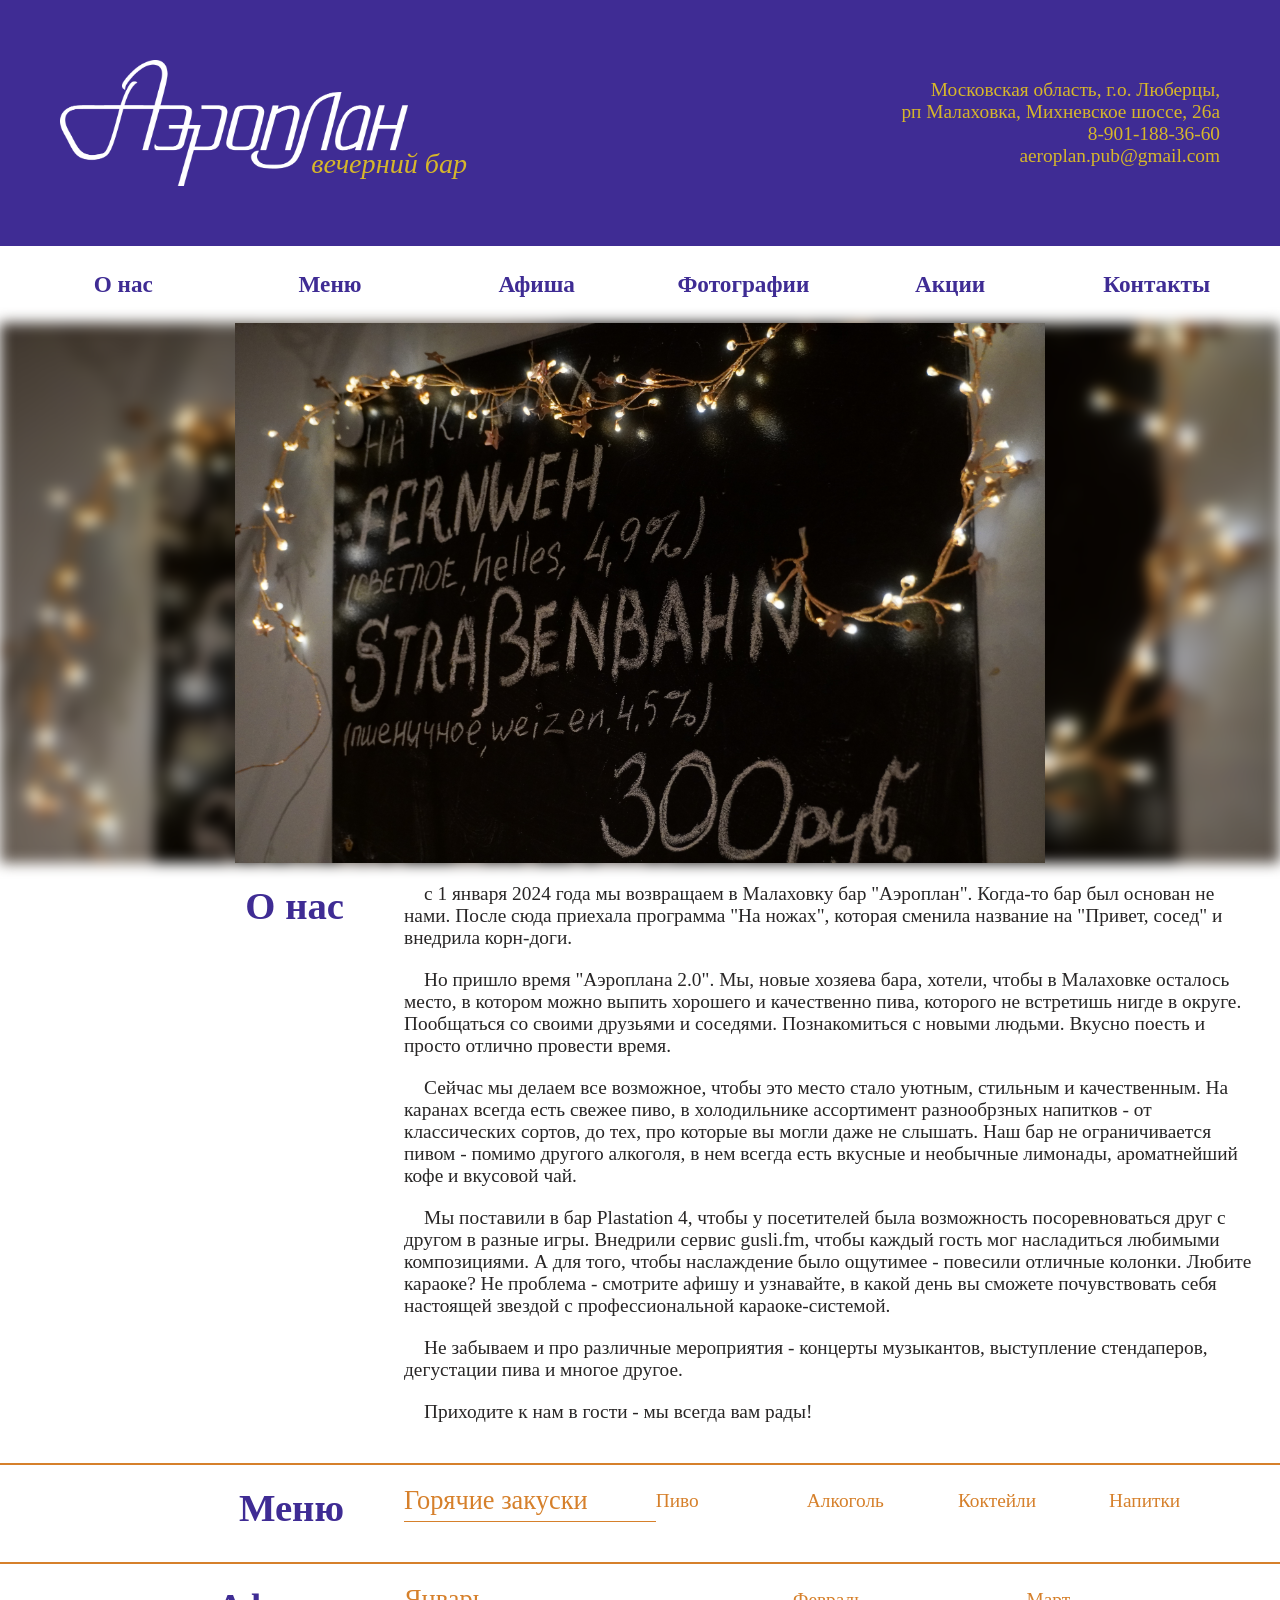
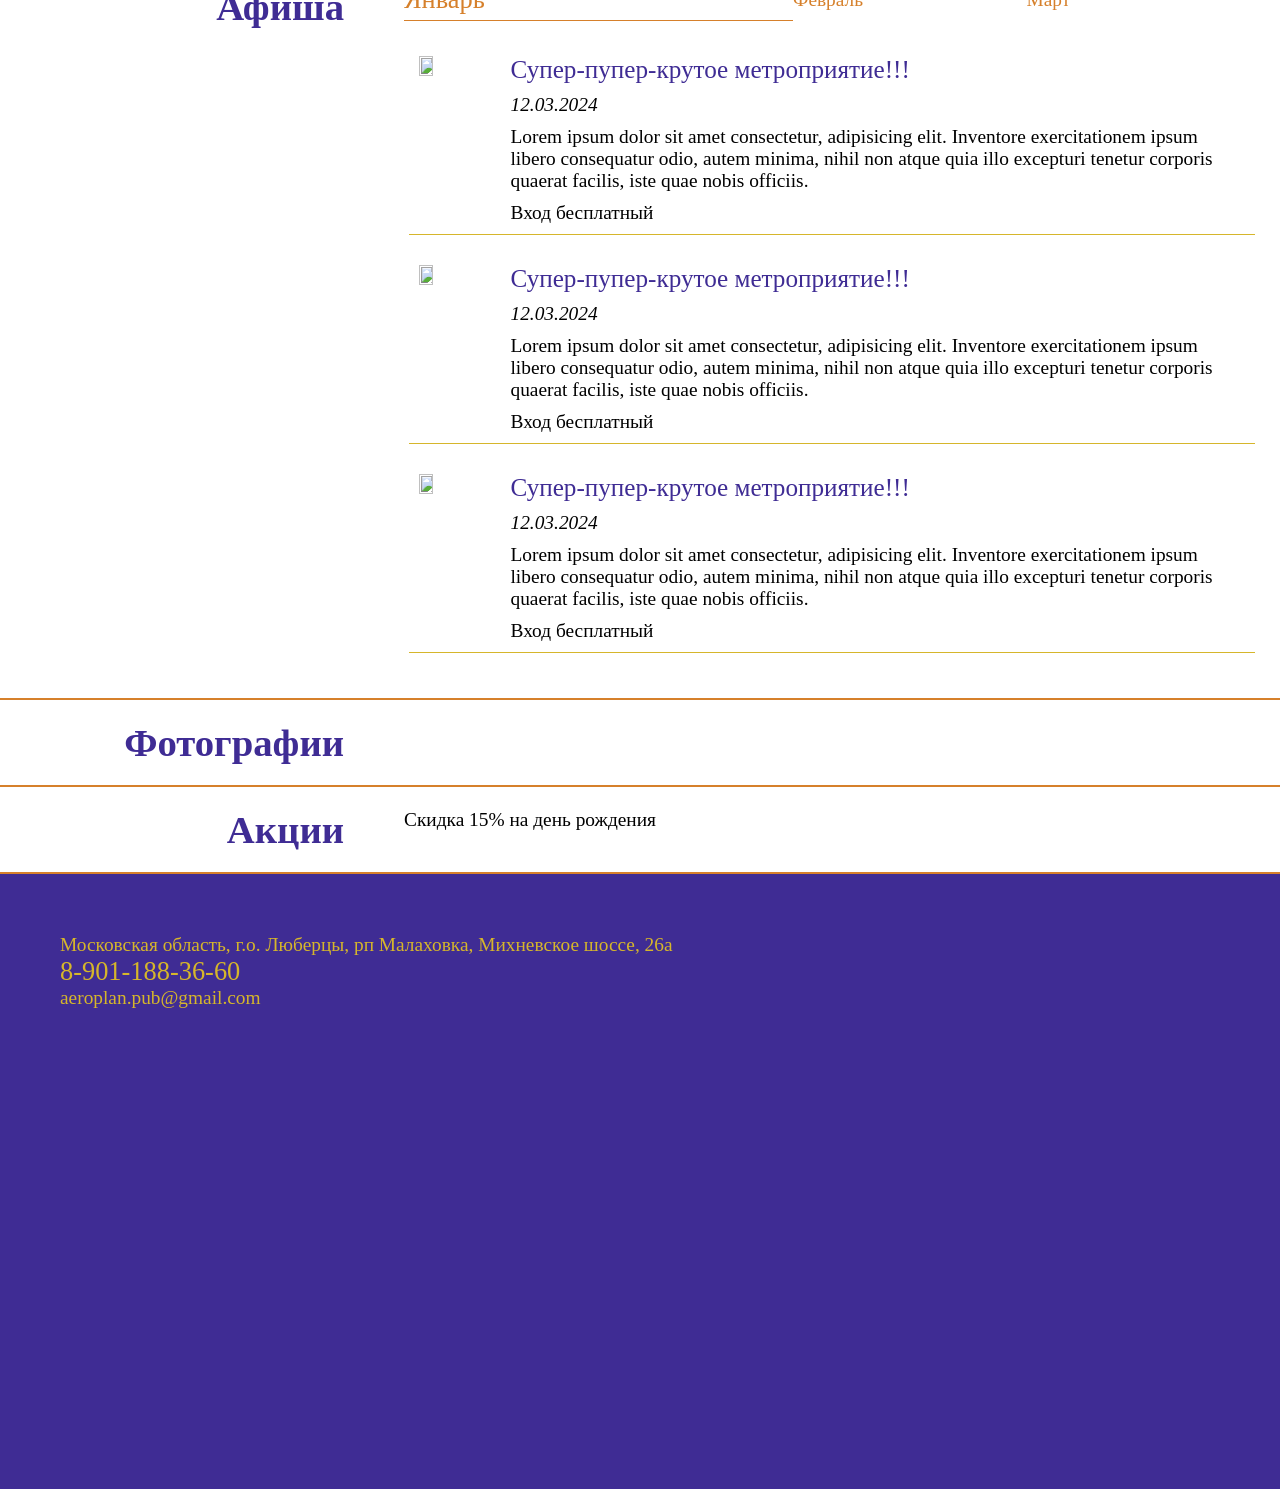
==== index.html @ b72a22a7 "create repository" ====
<html lang="en">

<head>
    <meta charset="UTF-8">
    <meta name="viewport" content="width=device-width, initial-scale=1.0">
    <link rel="stylesheet" href="style.css">
    <title>Document</title>
</head>

<body>
    <div class="wrapper">
        <div class="header">
            <div class="logo">
                <img src="image/logo_white.png" alt="" srcset="">
                <div class="bar">вечерний бар</div>
            </div>
            <div class="contact">
                <p class="address">Московская область, г.о. Люберцы,<br>рп Малаховка, Михневское шоссе, 26а</p>
                <p class="tel"><a href="tel:+79011883660">8-901-188-36-60</a></p>
                <p class="email"><a href="email:aeroplan.pub@gmail.com">aeroplan.pub@gmail.com</a></p>
            </div>
        </div>

        <div class="nav">
            <div class="nav__btn-mobile"></div>
            <div class="nav__section">
                <div class="nav__title"><a href="#about" class="link">О нас</a></div>
                <div class="nav__title"><a href="#menu" class="link">Меню</a></div>
                <div class="nav__title"><a href="#poster" class="link">Афиша</a></div>
                <div class="nav__title"><a href="#photogallery" class="link">Фотографии</a></div>
                <div class="nav__title"><a href="#stock" class="link">Акции</a></div>
                <div class="nav__title"><a href="#contact" class="link">Контакты</a></div>
            </div>
        </div>

        <div class="slider">
            <div class="slider__img"></div>
            <div class="slider__img-back"></div>
        </div>

        <div class="section" id="about">
            <h1 class="title">О нас</h1>
            <div class="about__text section__block">
                <p>с 1 января 2024 года мы возвращаем в Малаховку бар "Аэроплан". Когда-то бар был основан не нами.
                    После
                    сюда приехала программа "На ножах", которая сменила название на "Привет, сосед" и внедрила
                    корн-доги.
                </p>
                <p>Но пришло время "Аэроплана 2.0". Мы, новые хозяева бара, хотели, чтобы в Малаховке осталось место, в
                    котором
                    можно выпить хорошего и качественно пива, которого не встретишь нигде в округе. Пообщаться со своими
                    друзьями и соседями. Познакомиться с новыми людьми. Вкусно поесть и просто отлично провести время.
                </p>
                <p>Сейчас мы делаем все возможное, чтобы это место стало уютным, стильным и качественным. На каранах
                    всегда
                    есть
                    свежее пиво, в холодильнике ассортимент разнообрзных напитков - от классических сортов, до тех, про
                    которые
                    вы могли даже не слышать. Наш бар не ограничивается пивом - помимо другого алкоголя, в нем всегда
                    есть
                    вкусные и необычные лимонады, ароматнейший кофе и вкусовой чай.</p>
                <p>Мы поставили в бар Plastation 4, чтобы у посетителей была возможность посоревноваться друг с другом в
                    разные
                    игры. Внедрили сервис gusli.fm, чтобы каждый гость мог насладиться любимыми композициями. А для
                    того,
                    чтобы
                    наслаждение было ощутимее - повесили отличные колонки. Любите караоке? Не проблема - смотрите афишу
                    и
                    узнавайте, в какой день вы сможете почувствовать себя настоящей звездой с профессиональной
                    караоке-системой.
                </p>
                <p>Не забываем и про различные мероприятия - концерты музыкантов, выступление стендаперов, дегустации
                    пива и
                    многое другое.</p>
                <p>Приходите к нам в гости - мы всегда вам рады!</p>
            </div>
        </div>

        <div class="section" id="menu">
            <h1 class="title">Меню</h1>
            <div class="menu__list section__block">

                <div class="section__nav">
                    <p class="section__nav__title section__nav__title--active">Горячие закуски</p>
                    <p class="section__nav__title">Пиво</p>
                    <p class="section__nav__title">Алкоголь</p>
                    <p class="section__nav__title">Коктейли</p>
                    <p class="section__nav__title">Напитки</p>
                </div>

                <div class="section__list section__list--active"></div>
            </div>
        </div>


        <div class="section" id="poster">
            <h1 class="title">Афиша</h1>

            <div class="poster section__block">
                <div class="section__nav">
                    <p class="section__nav__title section__nav__title--active">Январь</p>
                    <p class="section__nav__title">Февраль</p>
                    <p class="section__nav__title">Март</p>
                </div>
                <div class="poster__list">
                    <div class="poster__item">
                        <img src="image/IMG_8696.jpg" alt="" class="poster__img">
                        <div class="poster__detail">
                            <p class="poster__title">Супер-пупер-крутое метроприятие!!!</p>
                            <p class="poster__date">12.03.2024</p>
                            <p class="poster__desc">
                                Lorem ipsum dolor sit amet consectetur, adipisicing elit. Inventore exercitationem ipsum
                                libero
                                consequatur odio, autem minima, nihil non atque quia illo excepturi tenetur corporis
                                quaerat
                                facilis, iste quae nobis officiis.
                            </p>
                            <p class="poster__details">Вход бесплатный</p>
                        </div>
                    </div>

                    <div class="poster__item">
                        <img src="image/IMG_8696.jpg" alt="" class="poster__img">
                        <div class="poster__detail">
                            <p class="poster__title">Супер-пупер-крутое метроприятие!!!</p>
                            <p class="poster__date">12.03.2024</p>
                            <p class="poster__desc">
                                Lorem ipsum dolor sit amet consectetur, adipisicing elit. Inventore exercitationem ipsum
                                libero
                                consequatur odio, autem minima, nihil non atque quia illo excepturi tenetur corporis
                                quaerat
                                facilis, iste quae nobis officiis.
                            </p>
                            <p class="poster__details">Вход бесплатный</p>
                        </div>
                    </div>

                    <div class="poster__item">
                        <img src="image/IMG_8696.jpg" alt="" class="poster__img">
                        <div class="poster__detail">
                            <p class="poster__title">Супер-пупер-крутое метроприятие!!!</p>
                            <p class="poster__date">12.03.2024</p>
                            <p class="poster__desc">
                                Lorem ipsum dolor sit amet consectetur, adipisicing elit. Inventore exercitationem ipsum
                                libero
                                consequatur odio, autem minima, nihil non atque quia illo excepturi tenetur corporis
                                quaerat
                                facilis, iste quae nobis officiis.
                            </p>
                            <p class="poster__details">Вход бесплатный</p>
                        </div>
                    </div>
                </div>
            </div>
        </div>

        <div class="section" id="photogallery">
            <h1 class="title">Фотографии</h1>
            <div class="section__block"></div>
        </div>

        <div class="section" id="stock">
            <h1 class="title">Акции</h1>

            <div class="stock section__block">
                <p class="stock__desct">Скидка 15% на день рождения</p>
                <p class="stock__desct"></p>
                <p class="stock__desct"></p>
            </div>
        </div>

        <div class="footer" id="contact">
            <div class="contact">
                <p class="address">Московская область, г.о. Люберцы, рп Малаховка, Михневское шоссе, 26а</p>
                <p class="tel"><a href="tel:+79011883660">8-901-188-36-60</a></p>
                <p class="email"><a href="email:aeroplan.pub@gmail.com">aeroplan.pub@gmail.com</a></p>
            </div>

            <iframe src="https://yandex.ru/map-widget/v1/?z=12&ol=biz&oid=52463848393" width="100%" height="400"
                frameborder="0"></iframe>
        </div>


        <template id="menu_item">
            <div class="menu__item">
                <div class="menu__desc">
                    <p class="menu__title"></p>
                    <p class="menu__desc-ingredients"></p>
                </div>
                <p class="menu__price"></p>
            </div>
        </template>


        <script src="main.js"></script>
    </div>
</body>

</html>
---- style.css ----
:root {
    --primary: #D6B62B;
    --secondary: #AFCE2A;
    --primary-dark: #D6802B;
    --secondary-dark: #3F2C94;
    --color-dark: #282626;
}

* {
    margin: 0;
    padding: 0;
    box-sizing: border-box;
    color: black;
    font-size: 1.1rem;
    scroll-behavior: smooth;
}

a {
    text-decoration: none;
}

.wrapper {
    width: 100%;
}

.section {
    width: 100%;
    display: flex;
    border-bottom: 2px solid var(--primary-dark);
}

.section__nav {
    display: flex;
    align-items: center;
    width: 100%;
    margin: 0 auto 20px;
    /* border-bottom: 1px solid var(--primary-dark); */
}

.section__nav__title {
    width: 30%;
    /* text-align: center; */
    padding-bottom: 5px;
    color: var(--primary-dark);
}

.section__nav__title--active {
    font-size: 1.5rem;
    width: 50%;
    border-bottom: 1px solid var(--primary-dark);
}

.title {
    width: 30%;
    font-size: 2em;
    padding: 20px 40px;
    color: var(--secondary-dark);
    text-align: right;
}

.section__block {
    padding: 20px;
}

.header {
    width: 100%;
    padding: 60px;
    display: flex;
    justify-content: space-between;
    align-items: center;
    background-color: var(--secondary-dark);
}

.logo {
    width: 30%;
    position: relative;
}

.logo img {
    max-width: 100%;
}

.bar {
    position: absolute;
    right: -17%;
    top: 70%;
    font-size: 2.2vw;
    color: var(--primary);
    font-style: italic;
}

.contact {
    width: 40%;
    text-align: right;
}

.contact p,
.contact a {
    color: var(--primary);
}

/* SLIDER */
.slider {
    width: 100%;
    position: relative;
}

.slider__img {
    background-image: url(image/РазливноеПиво.JPG);
    height: 60vh;
    background-size: contain;
    background-repeat: no-repeat;
    background-position: center;
}

.slider__img-back {
    position: absolute;
    width: 100%;
    height: 100%;
    top: 0;
    filter: blur(7px);
    z-index: -1;
    background-image: url(image/РазливноеПиво.JPG);
    background-size: cover;
}

/*NAV*/
.nav {
    max-width: 1280px;
    margin: auto;
    padding: 20px;
}

.nav__section {
    display: flex;
    justify-content: space-between;
    align-items: center;
    width: 100%;
}

.nav__btn-mobile {
    opacity: 0;
}

.nav__title {
    width: 100%;
    padding: 5px;
    text-align: center;
    position: relative;
}

.nav__title::after {
    content: '';
    position: absolute;
    bottom: 0;
    left: 0;
    right: 0;
    margin: auto;
    width: 70%;
    opacity: 0;
    height: 2px;
    background-color: #3F2C94;
    transition: all .5s ease;
}

.link {
    color: var(--secondary-dark);
    font-weight: 700;
    font-size: 1.2em;
}

.nav__title:hover::after {
    opacity: 1;
}

/* ABOUT */
.about__text {
    width: 70%;
    margin: auto;
}

.about__text p {
    padding-bottom: 20px;
    color: var(--color-dark);
    text-indent: 20px;
}

/* MENU */

.menu__list {
    margin: auto;
    width: 70%;
}

.menu__item {
    display: flex;
    align-items: center;
    width: 100%;
    padding: 0 0 20px;
}

.menu__item:not(:last-of-type) {
    border-bottom: 1px solid var(--primary);
    margin-bottom: 20px;
}

.menu__desc {
    width: 70%;
    margin-right: 10px;
}

.menu__title {
    font-size: 1.3em;
    color: var(--secondary-dark);
}

.menu__desc-ingredients {
    font-size: 1em;
    font-style: italic;
}

.menu__price {
    font-size: 1.3em;
    margin-left: auto;
}

/* POSTER */
.poster {
    width: 70%;
    margin: auto;
}

.poster__list {
    width: 100%;
    margin: auto;
    padding: 5px;
}

.poster__item {
    margin-bottom: 20px;
    border-bottom: 1px solid var(--primary);
    padding: 10px;
    display: flex;
}

.poster__img {
    width: 20%;
    margin-right: 20px;
}

.poster__title {
    font-size: 1.3em;
    color: var(--secondary-dark);
    margin-bottom: 10px;
}

.poster__date {
    font-style: italic;
}

.poster__desc {
    padding: 10px 0;
}

/* STOCK */

.stock {
    width: 70%;
    margin: auto;
}

.stock__desct {
    margin-bottom: 20px;
}

/* CONTACT */
.footer {
    background-color: var(--secondary-dark);
    padding: 60px;
    width: 100%;
}

.footer .contact {
    width: 100%;
    text-align: left;
    margin-bottom: 20px;
}

.footer .contact .tel a {
    font-size: 1.5rem;
}


/* MOBILE */
@media screen and (max-width : 1024px) {
    .section {
        flex-direction: column;
    }

    .title {
        width: 100%;
        text-align: center;
    }

    .section__block {
        width: 100%;
        padding: 10px;
    }

    /* HRADER */
    .header {
        display: block;
        padding: 10px;
    }

    .logo {
        width: 50%;
        margin: auto;
    }

    .contact {
        width: 100%;
        text-align: center;
    }

    /* NAV MOBILE */
    .nav {
        position: fixed;
        left: 0;
        top: 0;
    }

    .nav__btn-mobile {
        opacity: 1;
        background-color: #fff;
        width: 40px;
        height: 40px;
    }

    .nav__section {
        opacity: 0;
        transform: translate(-100%);
    }

    /* FOOTER */ 
    .footer {
        padding: 10px;
    }
}
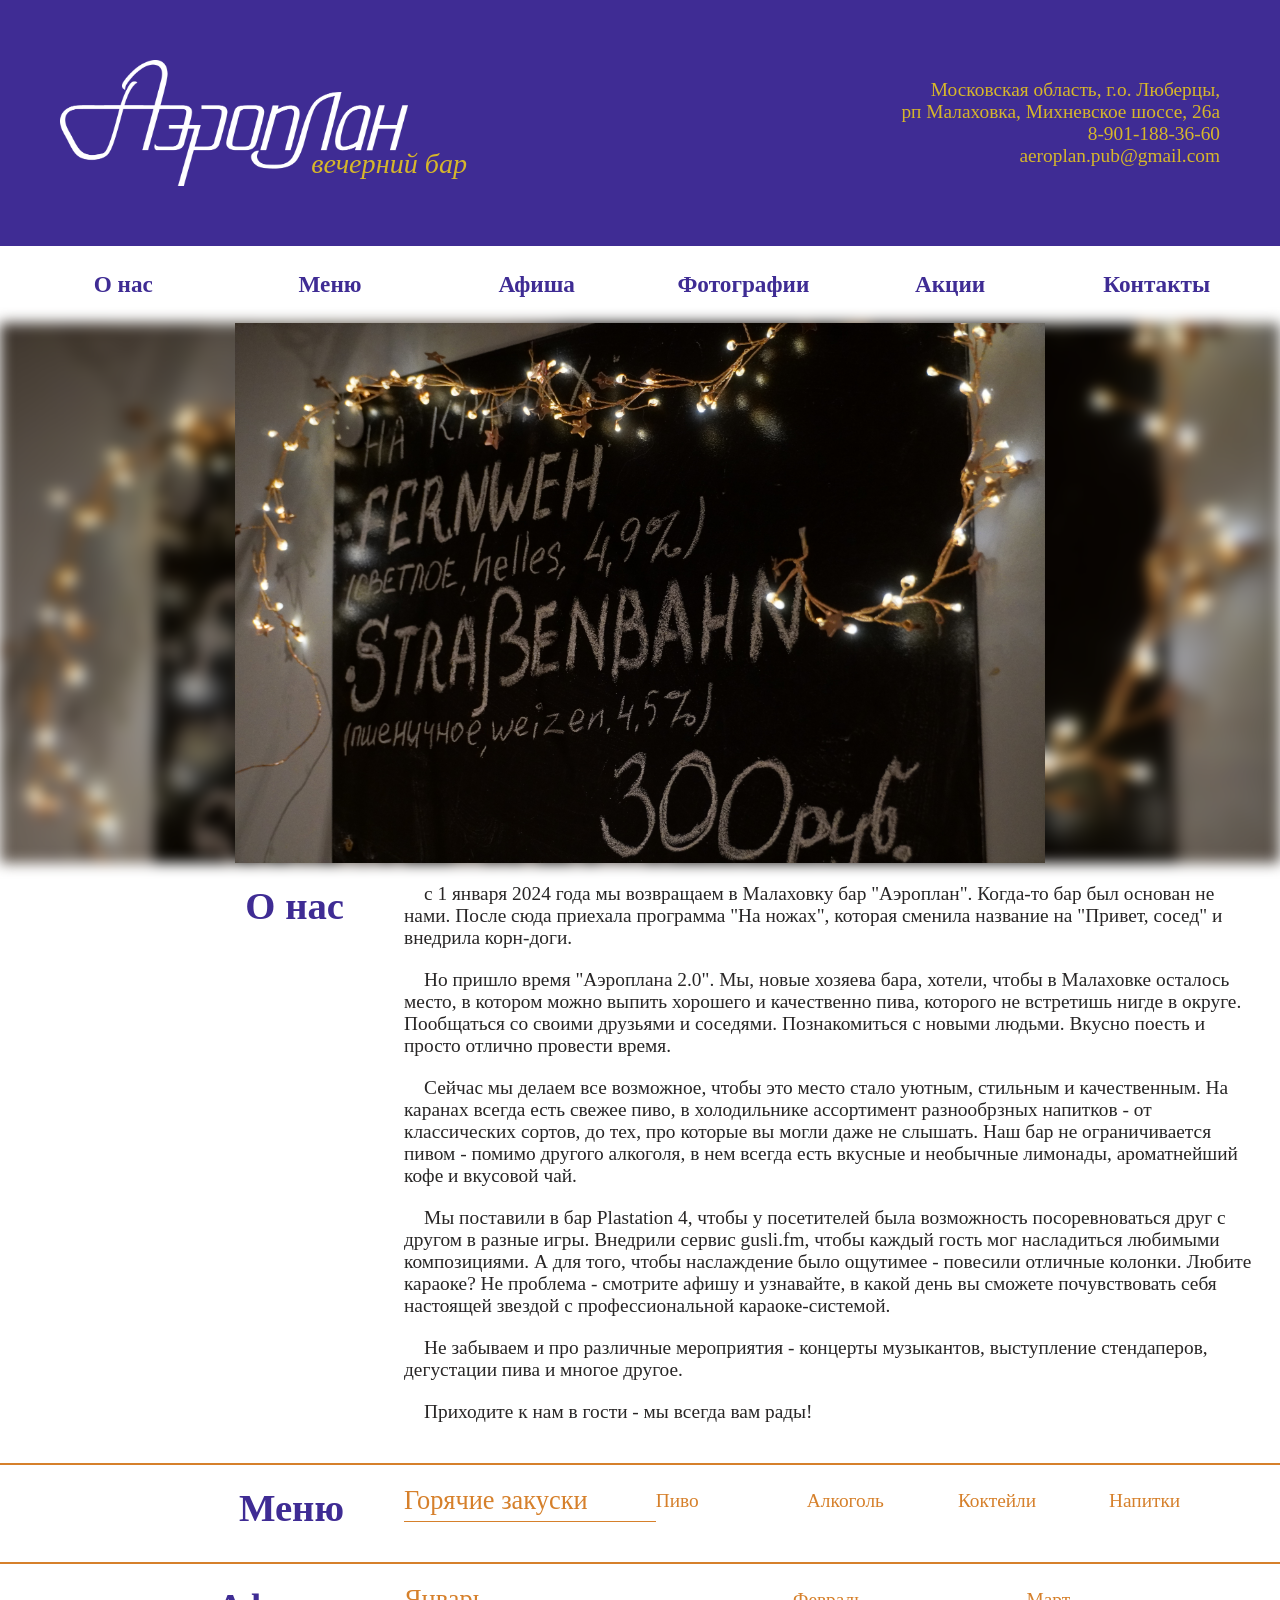
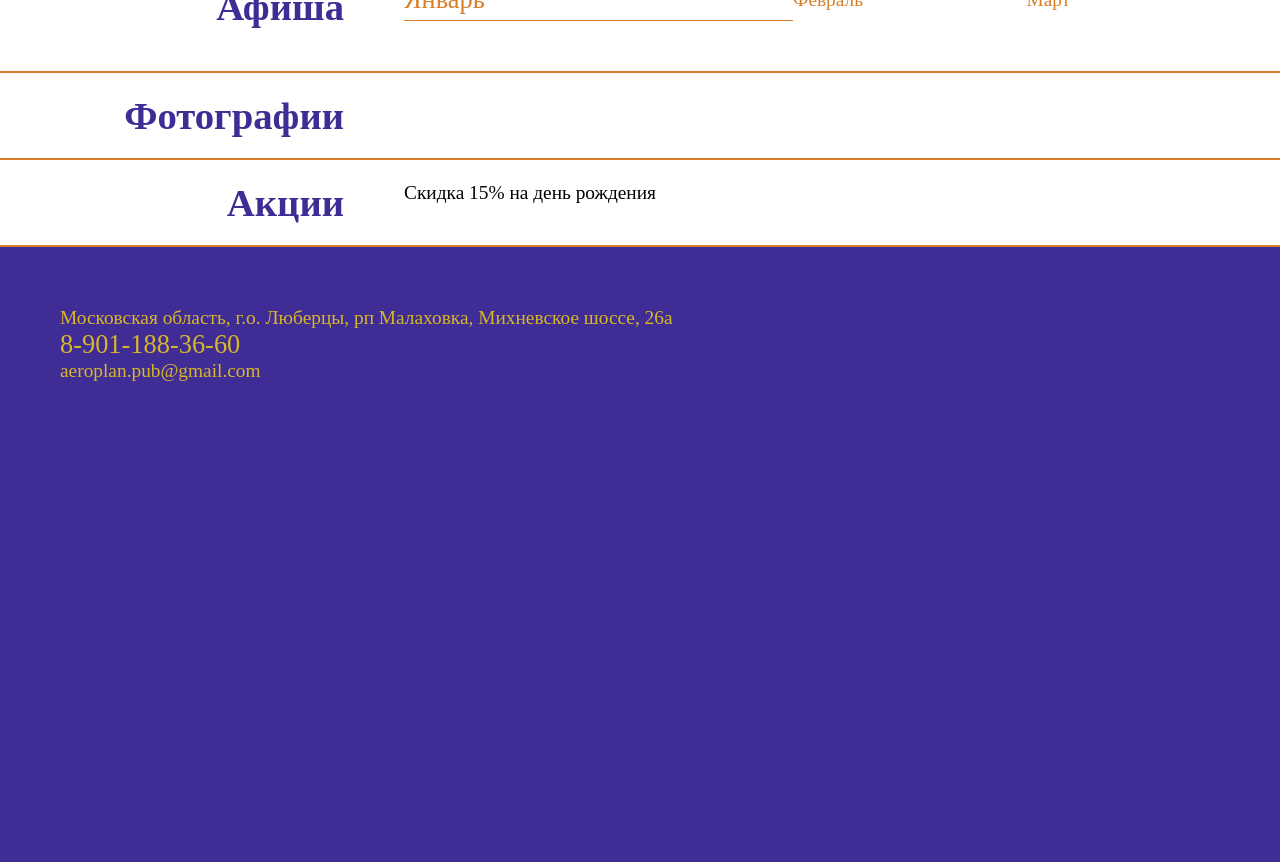
==== commit f8661563: "проработка получения данных и отображения" ====
--- a/index.html
+++ b/index.html
@@ -26,7 +26,7 @@
             <div class="nav__section">
                 <div class="nav__title"><a href="#about" class="link">О нас</a></div>
                 <div class="nav__title"><a href="#menu" class="link">Меню</a></div>
-                <div class="nav__title"><a href="#poster" class="link">Афиша</a></div>
+                <div class="nav__title"><a href="#event" class="link">Афиша</a></div>
                 <div class="nav__title"><a href="#photogallery" class="link">Фотографии</a></div>
                 <div class="nav__title"><a href="#stock" class="link">Акции</a></div>
                 <div class="nav__title"><a href="#contact" class="link">Контакты</a></div>
@@ -81,8 +81,8 @@
             <div class="menu__list section__block">
 
                 <div class="section__nav">
-                    <p class="section__nav__title section__nav__title--active">Горячие закуски</p>
-                    <p class="section__nav__title">Пиво</p>
+                    <p class="section__nav__title section__nav__title--active" id="food">Горячие закуски</p>
+                    <p class="section__nav__title" id="beer">Пиво</p>
                     <p class="section__nav__title">Алкоголь</p>
                     <p class="section__nav__title">Коктейли</p>
                     <p class="section__nav__title">Напитки</p>
@@ -93,63 +93,19 @@
         </div>
 
 
-        <div class="section" id="poster">
+        <div class="section" id="event">
             <h1 class="title">Афиша</h1>
 
-            <div class="poster section__block">
+            <div class="event section__block">
+
                 <div class="section__nav">
-                    <p class="section__nav__title section__nav__title--active">Январь</p>
-                    <p class="section__nav__title">Февраль</p>
-                    <p class="section__nav__title">Март</p>
+                    <p class="section__nav__title section__nav__title--active" id="january">Январь</p>
+                    <p class="section__nav__title" id="february">Февраль</p>
+                    <p class="section__nav__title" id="march">Март</p>
                 </div>
-                <div class="poster__list">
-                    <div class="poster__item">
-                        <img src="image/IMG_8696.jpg" alt="" class="poster__img">
-                        <div class="poster__detail">
-                            <p class="poster__title">Супер-пупер-крутое метроприятие!!!</p>
-                            <p class="poster__date">12.03.2024</p>
-                            <p class="poster__desc">
-                                Lorem ipsum dolor sit amet consectetur, adipisicing elit. Inventore exercitationem ipsum
-                                libero
-                                consequatur odio, autem minima, nihil non atque quia illo excepturi tenetur corporis
-                                quaerat
-                                facilis, iste quae nobis officiis.
-                            </p>
-                            <p class="poster__details">Вход бесплатный</p>
-                        </div>
-                    </div>
 
-                    <div class="poster__item">
-                        <img src="image/IMG_8696.jpg" alt="" class="poster__img">
-                        <div class="poster__detail">
-                            <p class="poster__title">Супер-пупер-крутое метроприятие!!!</p>
-                            <p class="poster__date">12.03.2024</p>
-                            <p class="poster__desc">
-                                Lorem ipsum dolor sit amet consectetur, adipisicing elit. Inventore exercitationem ipsum
-                                libero
-                                consequatur odio, autem minima, nihil non atque quia illo excepturi tenetur corporis
-                                quaerat
-                                facilis, iste quae nobis officiis.
-                            </p>
-                            <p class="poster__details">Вход бесплатный</p>
-                        </div>
-                    </div>
+                <div class="event__list">
 
-                    <div class="poster__item">
-                        <img src="image/IMG_8696.jpg" alt="" class="poster__img">
-                        <div class="poster__detail">
-                            <p class="poster__title">Супер-пупер-крутое метроприятие!!!</p>
-                            <p class="poster__date">12.03.2024</p>
-                            <p class="poster__desc">
-                                Lorem ipsum dolor sit amet consectetur, adipisicing elit. Inventore exercitationem ipsum
-                                libero
-                                consequatur odio, autem minima, nihil non atque quia illo excepturi tenetur corporis
-                                quaerat
-                                facilis, iste quae nobis officiis.
-                            </p>
-                            <p class="poster__details">Вход бесплатный</p>
-                        </div>
-                    </div>
                 </div>
             </div>
         </div>
@@ -192,6 +148,18 @@
         </template>
 
 
+        <template id="event_item">
+            <div class="event__item">
+                <img src="" alt="" class="event__img">
+                <div class="event__detail">
+                    <p class="event__title"></p>
+                    <p class="event__date"></p>
+                    <p class="event__desc"></p>
+                    <p class="event__details"></p>
+                </div>
+            </div>
+        </template>
+
         <script src="main.js"></script>
     </div>
 </body>
--- a/style.css
+++ b/style.css
@@ -50,6 +50,14 @@
     border-bottom: 1px solid var(--primary-dark);
 }
 
+.section__template {
+    display: none;
+}
+
+.section__template--active {
+    display: block;
+}
+
 .title {
     width: 30%;
     font-size: 2em;
@@ -225,40 +233,40 @@
 }
 
 /* POSTER */
-.poster {
-    width: 70%;
-    margin: auto;
-}
-
-.poster__list {
+.event {
+    width: 70%;
+    margin: auto;
+}
+
+.event__list {
     width: 100%;
     margin: auto;
     padding: 5px;
 }
 
-.poster__item {
+.event__item {
     margin-bottom: 20px;
     border-bottom: 1px solid var(--primary);
     padding: 10px;
     display: flex;
 }
 
-.poster__img {
+.event__img {
     width: 20%;
     margin-right: 20px;
 }
 
-.poster__title {
+.event__title {
     font-size: 1.3em;
     color: var(--secondary-dark);
     margin-bottom: 10px;
 }
 
-.poster__date {
+.event__date {
     font-style: italic;
 }
 
-.poster__desc {
+.event__desc {
     padding: 10px 0;
 }
 
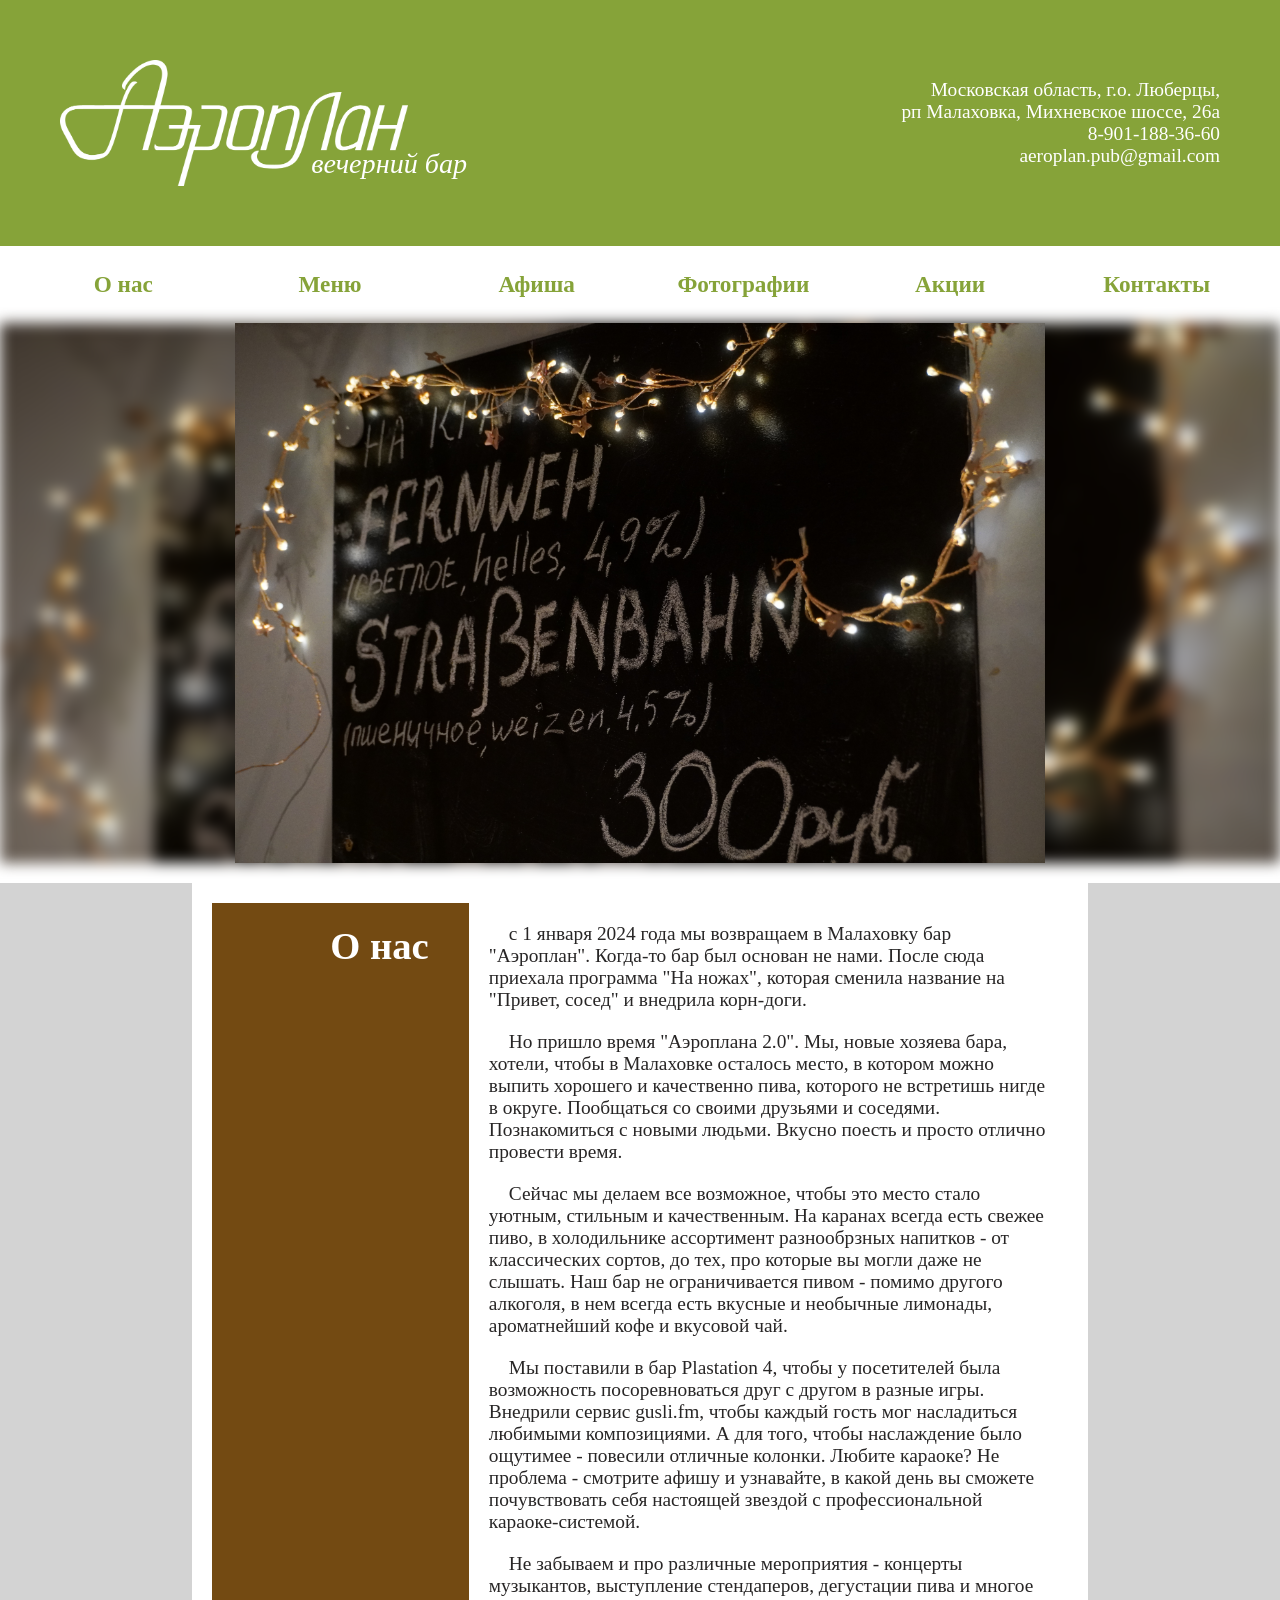
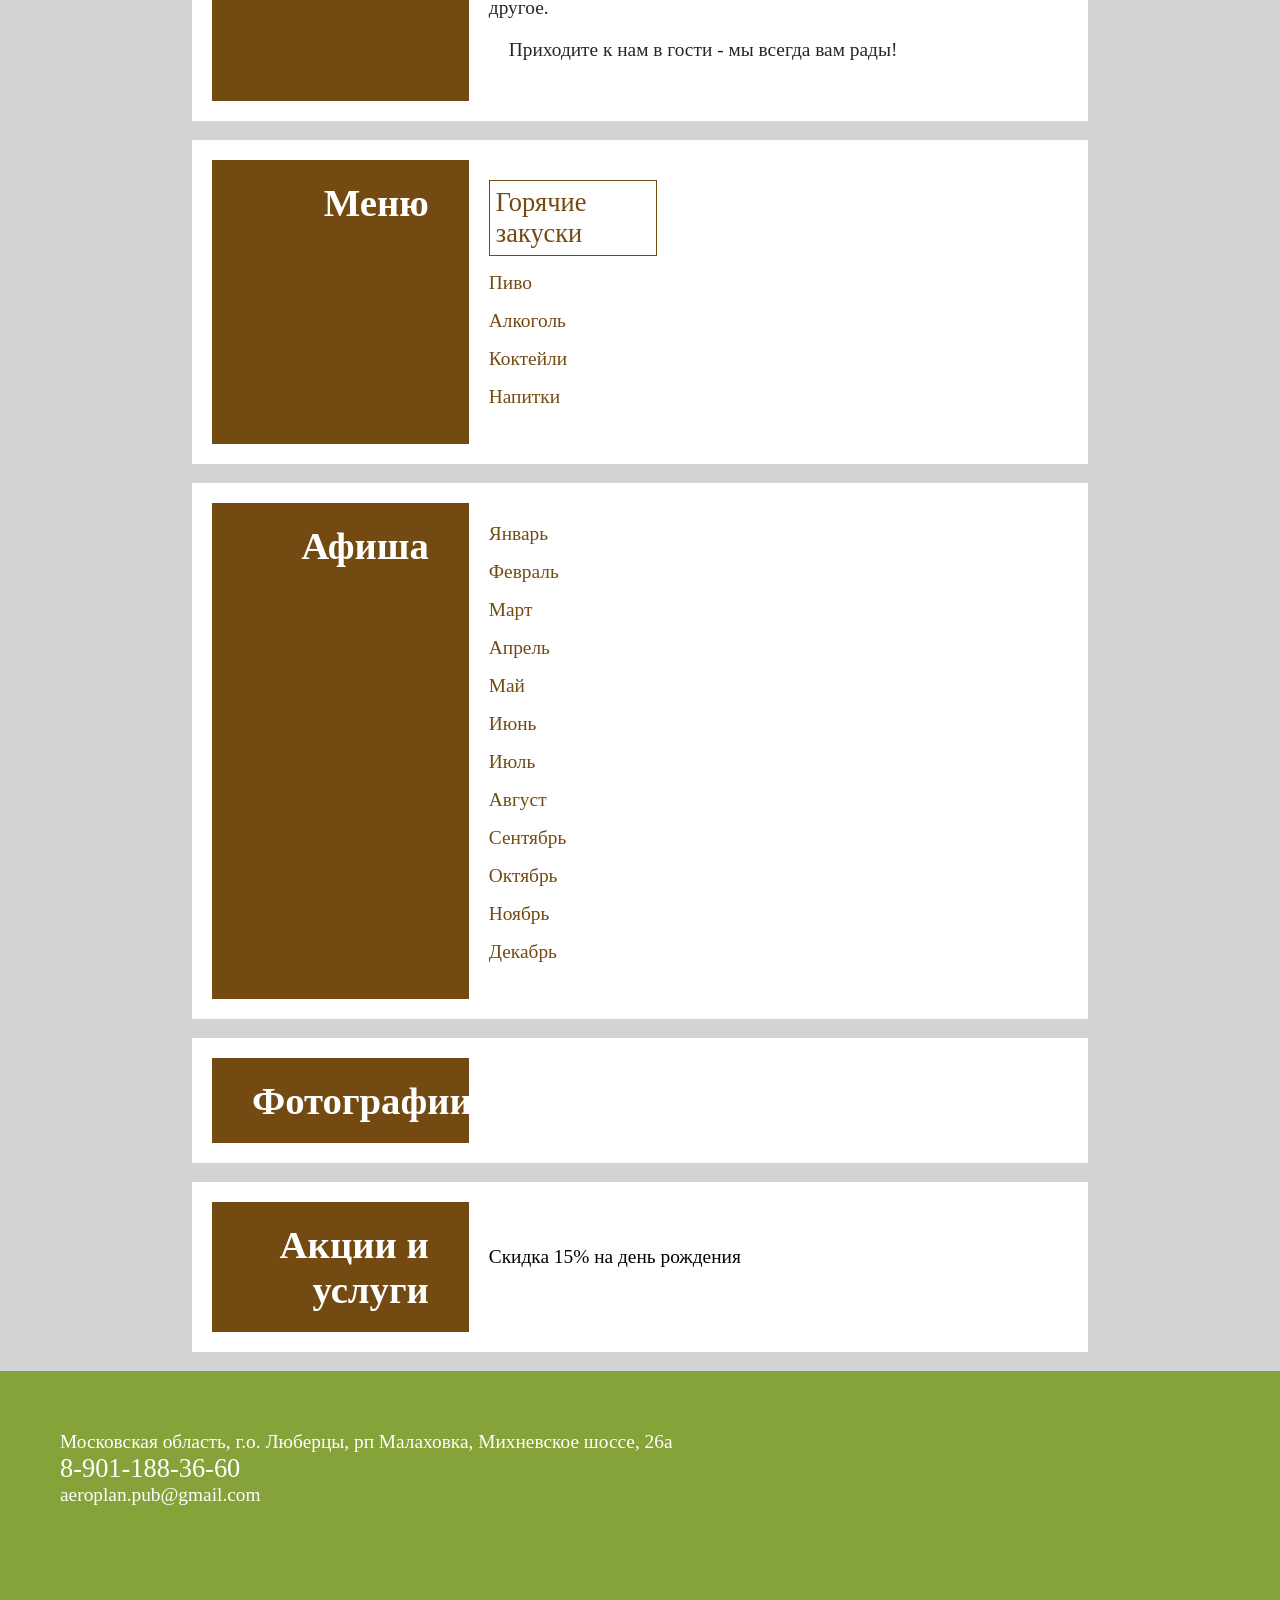
==== commit d0875e56: "Изменения стиля, дополнение функционала" ====
--- a/index.html
+++ b/index.html
@@ -39,89 +39,116 @@
         </div>
 
         <div class="section" id="about">
-            <h1 class="title">О нас</h1>
-            <div class="about__text section__block">
-                <p>с 1 января 2024 года мы возвращаем в Малаховку бар "Аэроплан". Когда-то бар был основан не нами.
-                    После
-                    сюда приехала программа "На ножах", которая сменила название на "Привет, сосед" и внедрила
-                    корн-доги.
-                </p>
-                <p>Но пришло время "Аэроплана 2.0". Мы, новые хозяева бара, хотели, чтобы в Малаховке осталось место, в
-                    котором
-                    можно выпить хорошего и качественно пива, которого не встретишь нигде в округе. Пообщаться со своими
-                    друзьями и соседями. Познакомиться с новыми людьми. Вкусно поесть и просто отлично провести время.
-                </p>
-                <p>Сейчас мы делаем все возможное, чтобы это место стало уютным, стильным и качественным. На каранах
-                    всегда
-                    есть
-                    свежее пиво, в холодильнике ассортимент разнообрзных напитков - от классических сортов, до тех, про
-                    которые
-                    вы могли даже не слышать. Наш бар не ограничивается пивом - помимо другого алкоголя, в нем всегда
-                    есть
-                    вкусные и необычные лимонады, ароматнейший кофе и вкусовой чай.</p>
-                <p>Мы поставили в бар Plastation 4, чтобы у посетителей была возможность посоревноваться друг с другом в
-                    разные
-                    игры. Внедрили сервис gusli.fm, чтобы каждый гость мог насладиться любимыми композициями. А для
-                    того,
-                    чтобы
-                    наслаждение было ощутимее - повесили отличные колонки. Любите караоке? Не проблема - смотрите афишу
-                    и
-                    узнавайте, в какой день вы сможете почувствовать себя настоящей звездой с профессиональной
-                    караоке-системой.
-                </p>
-                <p>Не забываем и про различные мероприятия - концерты музыкантов, выступление стендаперов, дегустации
-                    пива и
-                    многое другое.</p>
-                <p>Приходите к нам в гости - мы всегда вам рады!</p>
+            <div class="section__wrap">
+                <h1 class="title">О нас</h1>
+                <div class="about__text section__block">
+                    <p>с 1 января 2024 года мы возвращаем в Малаховку бар "Аэроплан". Когда-то бар был основан не нами.
+                        После
+                        сюда приехала программа "На ножах", которая сменила название на "Привет, сосед" и внедрила
+                        корн-доги.
+                    </p>
+                    <p>Но пришло время "Аэроплана 2.0". Мы, новые хозяева бара, хотели, чтобы в Малаховке осталось
+                        место, в
+                        котором
+                        можно выпить хорошего и качественно пива, которого не встретишь нигде в округе. Пообщаться со
+                        своими
+                        друзьями и соседями. Познакомиться с новыми людьми. Вкусно поесть и просто отлично провести
+                        время.
+                    </p>
+                    <p>Сейчас мы делаем все возможное, чтобы это место стало уютным, стильным и качественным. На каранах
+                        всегда
+                        есть
+                        свежее пиво, в холодильнике ассортимент разнообрзных напитков - от классических сортов, до тех,
+                        про
+                        которые
+                        вы могли даже не слышать. Наш бар не ограничивается пивом - помимо другого алкоголя, в нем
+                        всегда
+                        есть
+                        вкусные и необычные лимонады, ароматнейший кофе и вкусовой чай.</p>
+                    <p>Мы поставили в бар Plastation 4, чтобы у посетителей была возможность посоревноваться друг с
+                        другом в
+                        разные
+                        игры. Внедрили сервис gusli.fm, чтобы каждый гость мог насладиться любимыми композициями. А для
+                        того,
+                        чтобы
+                        наслаждение было ощутимее - повесили отличные колонки. Любите караоке? Не проблема - смотрите
+                        афишу
+                        и
+                        узнавайте, в какой день вы сможете почувствовать себя настоящей звездой с профессиональной
+                        караоке-системой.
+                    </p>
+                    <p>Не забываем и про различные мероприятия - концерты музыкантов, выступление стендаперов,
+                        дегустации
+                        пива и
+                        многое другое.</p>
+                    <p>Приходите к нам в гости - мы всегда вам рады!</p>
+                </div>
             </div>
         </div>
 
         <div class="section" id="menu">
-            <h1 class="title">Меню</h1>
-            <div class="menu__list section__block">
+            <div class="section__wrap">
+                <h1 class="title">Меню</h1>
+                <div class="menu__list section__block">
 
-                <div class="section__nav">
-                    <p class="section__nav__title section__nav__title--active" id="food">Горячие закуски</p>
-                    <p class="section__nav__title" id="beer">Пиво</p>
-                    <p class="section__nav__title">Алкоголь</p>
-                    <p class="section__nav__title">Коктейли</p>
-                    <p class="section__nav__title">Напитки</p>
+                    <div class="section__nav">
+                        <p class="section__nav__title section__nav__title--active" id="food">Горячие закуски</p>
+                        <p class="section__nav__title" id="beer">Пиво</p>
+                        <p class="section__nav__title" id="alcohol">Алкоголь</p>
+                        <p class="section__nav__title" id="cocktails">Коктейли</p>
+                        <p class="section__nav__title" id="drinks">Напитки</p>
+                    </div>
+
+                    <div class="section__list section__list--active"></div>
                 </div>
-
-                <div class="section__list section__list--active"></div>
             </div>
         </div>
 
 
         <div class="section" id="event">
-            <h1 class="title">Афиша</h1>
+            <div class="section__wrap">
+                <h1 class="title">Афиша</h1>
 
-            <div class="event section__block">
+                <div class="event section__block">
 
-                <div class="section__nav">
-                    <p class="section__nav__title section__nav__title--active" id="january">Январь</p>
-                    <p class="section__nav__title" id="february">Февраль</p>
-                    <p class="section__nav__title" id="march">Март</p>
-                </div>
+                    <div class="section__nav date__nav">
+                        <p class="section__nav__title" id="january">Январь</p>
+                        <p class="section__nav__title" id="february">Февраль</p>
+                        <p class="section__nav__title" id="march">Март</p>
+                        <p class="section__nav__title" id="april">Апрель</p>
+                        <p class="section__nav__title" id="may">Май</p>
+                        <p class="section__nav__title" id="june">Июнь</p>
+                        <p class="section__nav__title" id="july">Июль</p>
+                        <p class="section__nav__title" id="august">Август</p>
+                        <p class="section__nav__title" id="september">Сентябрь</p>
+                        <p class="section__nav__title" id="october">Октябрь</p>
+                        <p class="section__nav__title" id="november">Ноябрь</p>
+                        <p class="section__nav__title" id="december">Декабрь</p>
+                    </div>
 
-                <div class="event__list">
+                    <div class="event__list">
 
+                    </div>
                 </div>
             </div>
         </div>
 
         <div class="section" id="photogallery">
-            <h1 class="title">Фотографии</h1>
-            <div class="section__block"></div>
+            <div class="section__wrap">
+                <h1 class="title">Фотографии</h1>
+                <div class="section__block"></div>
+            </div>
         </div>
 
         <div class="section" id="stock">
-            <h1 class="title">Акции</h1>
+            <div class="section__wrap">
+                <h1 class="title">Акции и услуги</h1>
 
-            <div class="stock section__block">
-                <p class="stock__desct">Скидка 15% на день рождения</p>
-                <p class="stock__desct"></p>
-                <p class="stock__desct"></p>
+                <div class="stock section__block">
+                    <p class="stock__desct">Скидка 15% на день рождения</p>
+                    <p class="stock__desct"></p>
+                    <p class="stock__desct"></p>
+                </div>
             </div>
         </div>
 
@@ -157,6 +184,8 @@
                     <p class="event__desc"></p>
                     <p class="event__details"></p>
                 </div>
+                <div style="clear:both;"></div>
+
             </div>
         </template>
 
--- a/style.css
+++ b/style.css
@@ -1,8 +1,11 @@
 :root {
-    --primary: #D6B62B;
+    /* --primary: #D6B62B; */
+    --primary: #fff;
     --secondary: #AFCE2A;
-    --primary-dark: #D6802B;
-    --secondary-dark: #3F2C94;
+    /* --primary-dark: #D6802B; */
+    --primary-dark: #734a12;
+    /* --secondary-dark: #3F2C94; */
+    --secondary-dark: #86a339;
     --color-dark: #282626;
 }
 
@@ -25,29 +28,42 @@
 
 .section {
     width: 100%;
-    display: flex;
-    border-bottom: 2px solid var(--primary-dark);
+    background-color: lightgrey;
+}
+
+.section__wrap {
+    width: 70%;
+    display: flex;
+    margin: auto;
+    background-color: #fff;
+
+    border-bottom: 1em solid lightgray;
+    padding: 20px;
 }
 
 .section__nav {
-    display: flex;
-    align-items: center;
-    width: 100%;
-    margin: 0 auto 20px;
-    /* border-bottom: 1px solid var(--primary-dark); */
+    margin-right: 20px;
+}
+
+.section__nav {
+    min-width: 30%;
+    height: fit-content;
+}
+
+.section__list {
+    min-width: 70%;
 }
 
 .section__nav__title {
-    width: 30%;
-    /* text-align: center; */
-    padding-bottom: 5px;
+    margin-bottom: 16px;
     color: var(--primary-dark);
+    cursor: pointer;
 }
 
 .section__nav__title--active {
     font-size: 1.5rem;
-    width: 50%;
-    border-bottom: 1px solid var(--primary-dark);
+    padding: 6px;
+    border: 1px solid;
 }
 
 .section__template {
@@ -62,8 +78,10 @@
     width: 30%;
     font-size: 2em;
     padding: 20px 40px;
-    color: var(--secondary-dark);
+    color: #fff;
     text-align: right;
+
+    background-color: var(--primary-dark);
 }
 
 .section__block {
@@ -111,6 +129,7 @@
 .slider {
     width: 100%;
     position: relative;
+    margin-bottom: 1em;
 }
 
 .slider__img {
@@ -198,6 +217,8 @@
 .menu__list {
     margin: auto;
     width: 70%;
+
+    display: flex;
 }
 
 .menu__item {
@@ -236,11 +257,11 @@
 .event {
     width: 70%;
     margin: auto;
+    display: flex;
 }
 
 .event__list {
     width: 100%;
-    margin: auto;
     padding: 5px;
 }
 
@@ -248,12 +269,12 @@
     margin-bottom: 20px;
     border-bottom: 1px solid var(--primary);
     padding: 10px;
-    display: flex;
 }
 
 .event__img {
-    width: 20%;
+    width: 40%;
     margin-right: 20px;
+    float: left;
 }
 
 .event__title {
@@ -270,6 +291,10 @@
     padding: 10px 0;
 }
 
+.event__details {
+    color: var(--secondary-dark);
+}
+
 /* STOCK */
 
 .stock {
@@ -301,8 +326,13 @@
 
 /* MOBILE */
 @media screen and (max-width : 1024px) {
-    .section {
+    .section__wrap {
         flex-direction: column;
+        width: 100%;
+    }
+
+    .section::after {
+        display: none;
     }
 
     .title {
@@ -313,6 +343,7 @@
     .section__block {
         width: 100%;
         padding: 10px;
+        flex-direction: column;
     }
 
     /* HRADER */
@@ -350,8 +381,34 @@
         transform: translate(-100%);
     }
 
-    /* FOOTER */ 
+    /*SLIDER*/
+
+    .slider__img {
+        height: 40vh;
+    }
+
+    /*EVENT*/
+
+    /* FOOTER */
     .footer {
         padding: 10px;
     }
-}+}
+
+/*Slider Animation*/
+/* @keyframes sliderImg {
+    0% {
+        background-image: url(image/РазливноеПиво.JPG);
+    }
+    50% {
+        background-image: url(image/Beer.JPG);
+    }
+    100% {
+        background-image: url(image/photo_2024-04-17_18-32-51.jpg);
+    }
+}
+
+.slider__img,
+.slider__img-back {
+    animation: sliderImg 20s infinite;
+} */
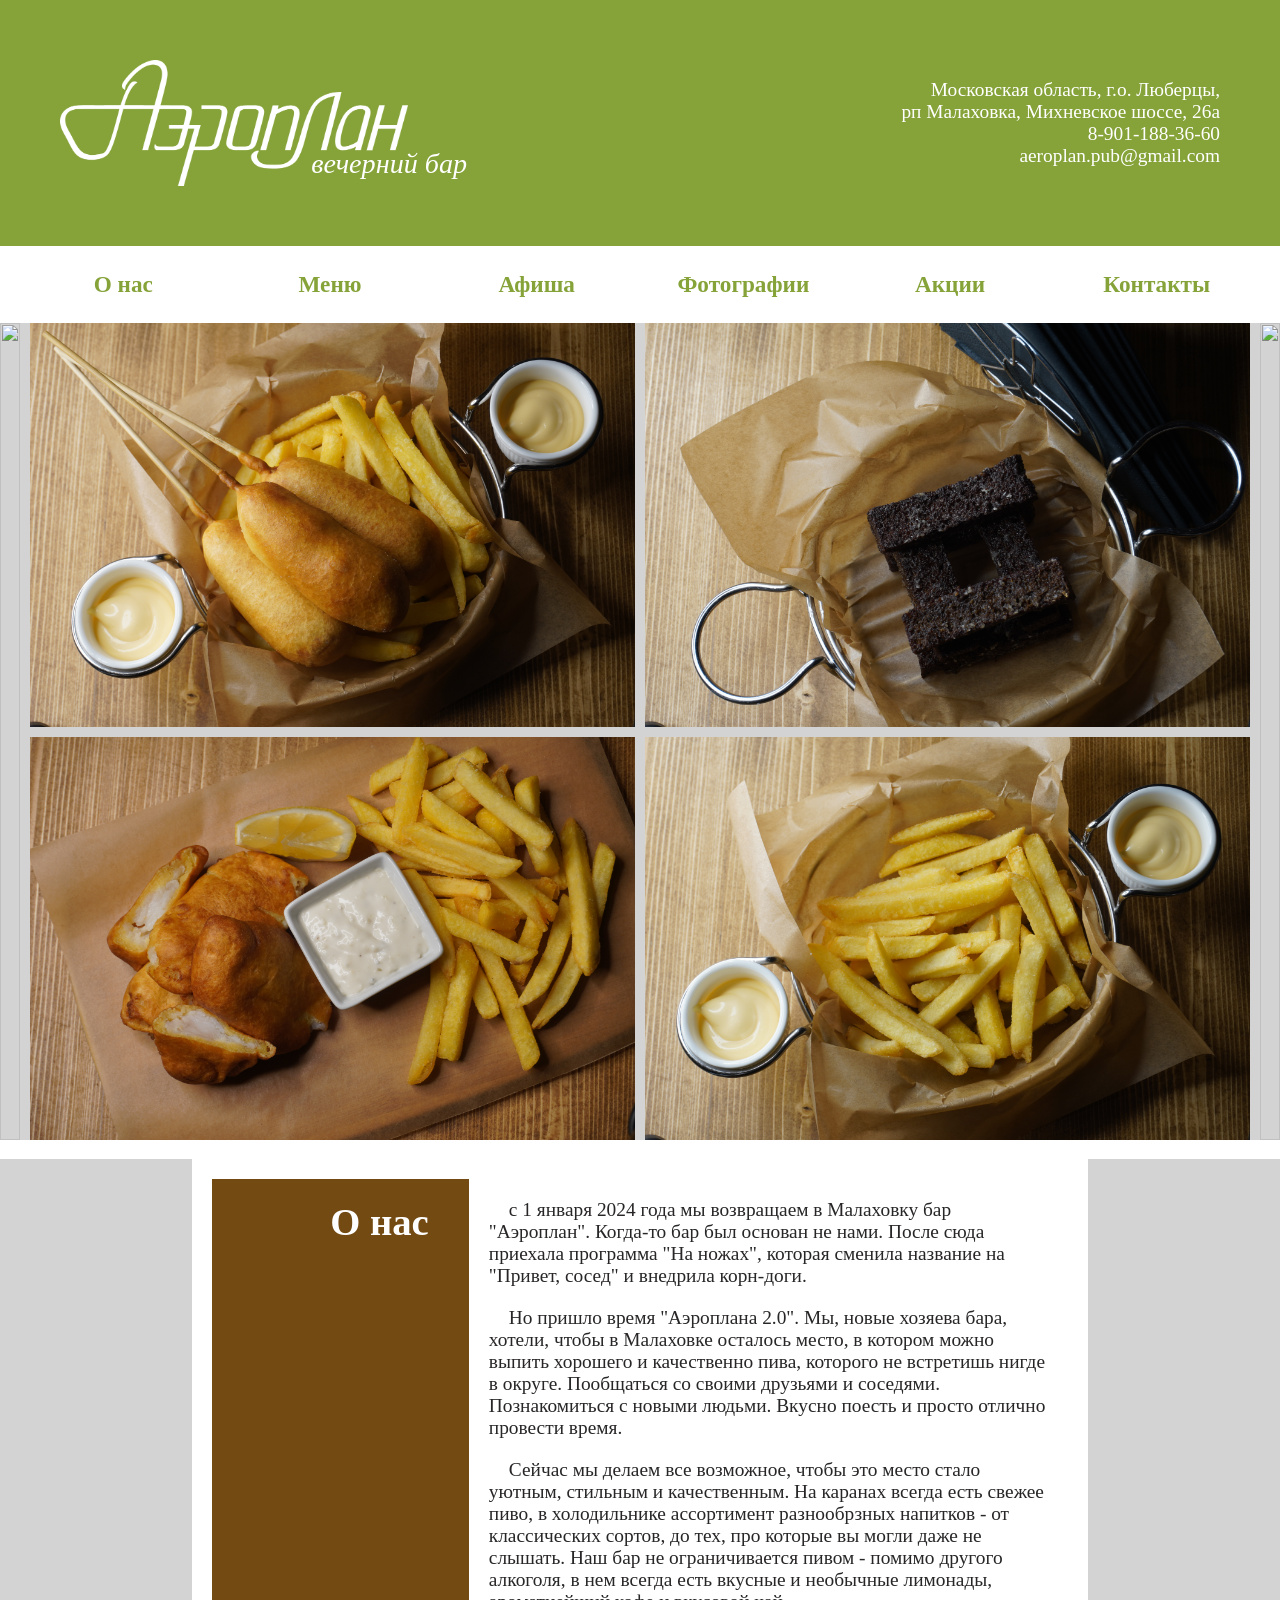
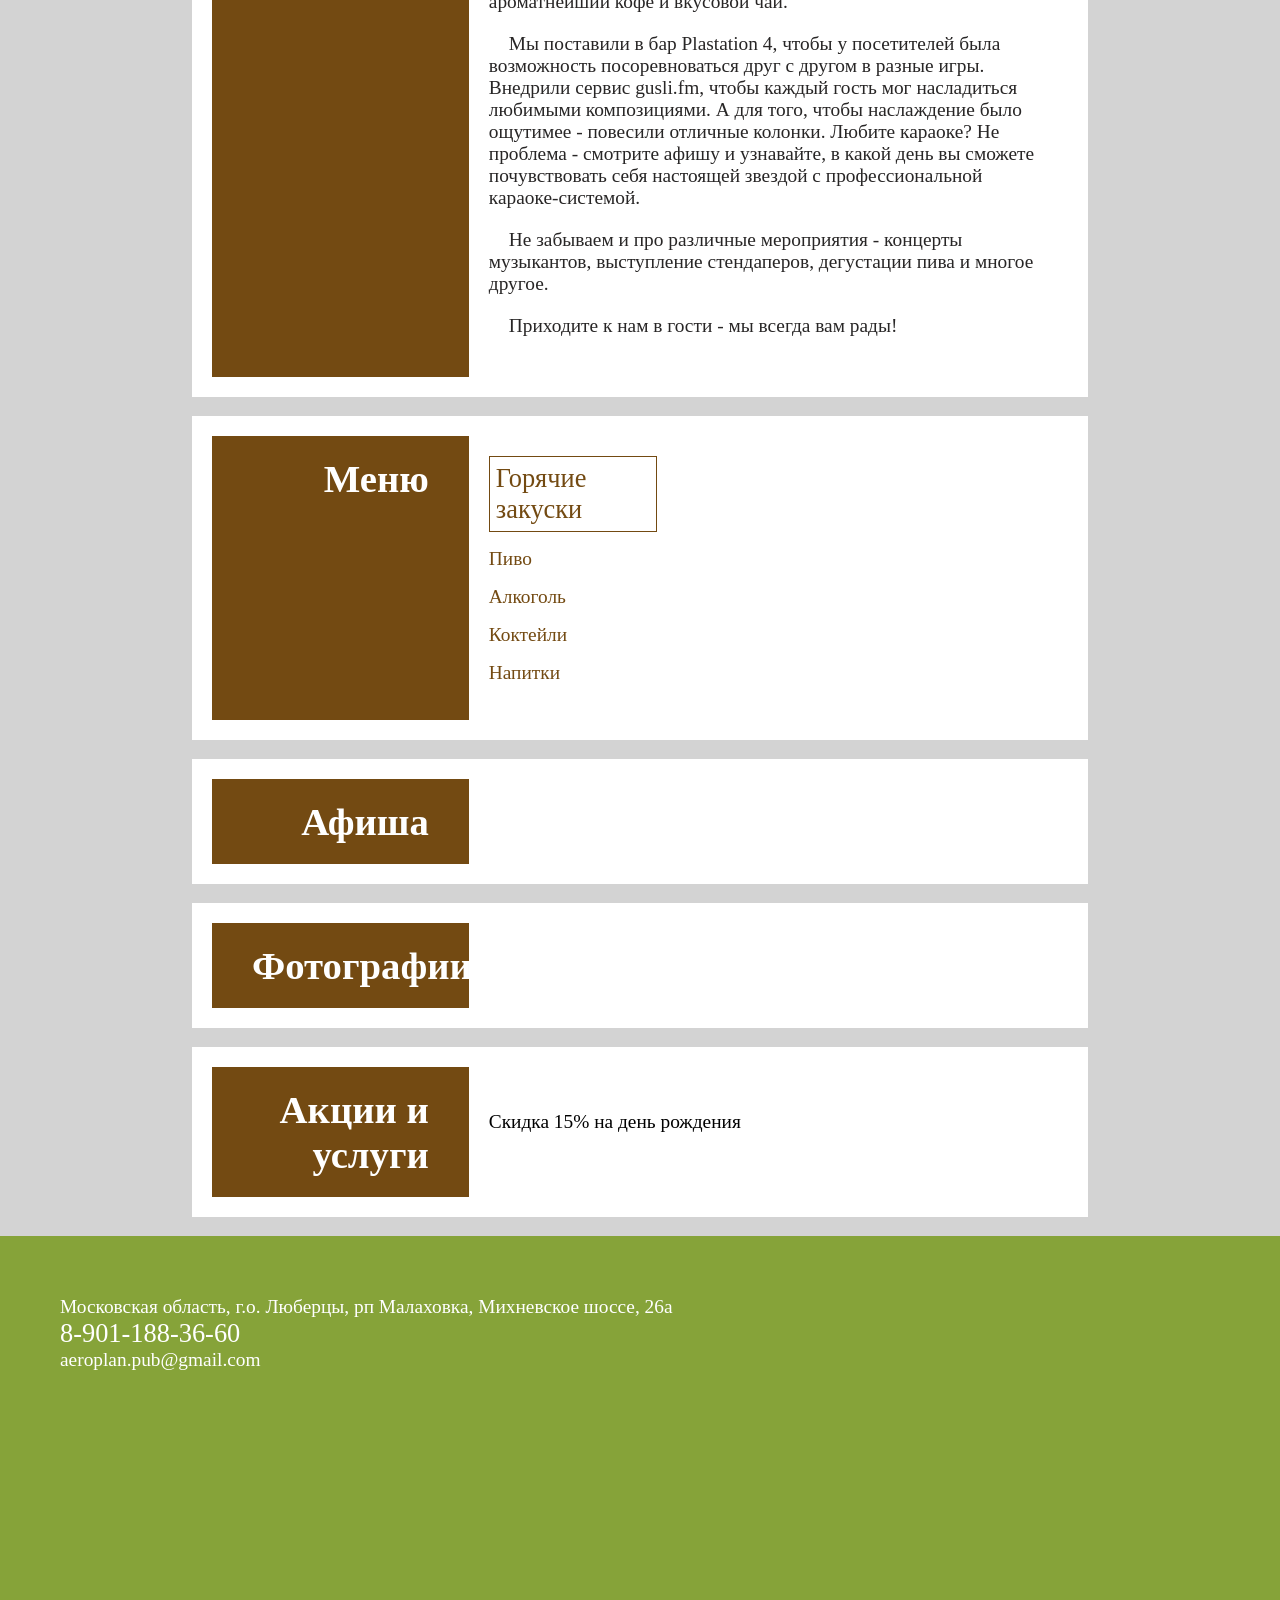
==== commit 61565f83: "Давно не было коммитов, проходной коммит" ====
--- a/index.html
+++ b/index.html
@@ -34,8 +34,27 @@
         </div>
 
         <div class="slider">
-            <div class="slider__img"></div>
-            <div class="slider__img-back"></div>
+            <!-- <div class="slider__back"></div> -->
+            <div class="slider__wrap">
+                <div class="slider__block"><img src="image/new/белаяЛеди.png" alt=""></div>
+                <div class="slider__block"><img src="image/new/Вставленное изображение 1.png" alt=""></div>
+                <div class="slider__block"><img src="image/new/Вставленное изображение 2.png" alt=""></div>
+                <div class="slider__block"><img src="image/new/Вставленное изображение 3.png" alt=""></div>
+                <div class="slider__block"><img src="image/new/Вставленное изображение.png" alt=""></div>
+                <div class="slider__block"><img src="image/new/негрони.png" alt=""></div>
+            </div>
+            <!-- <div class="slide slide--active">
+                <div class="slider__img"></div>
+                <div class="slider__img-back"></div>
+            </div>
+            <div class="slide">
+                <div class="slider__img"></div>
+                <div class="slider__img-back"></div>
+            </div>
+            <div class="slide">
+                <div class="slider__img"></div>
+                <div class="slider__img-back"></div>
+            </div> -->
         </div>
 
         <div class="section" id="about">
--- a/style.css
+++ b/style.css
@@ -132,24 +132,103 @@
     margin-bottom: 1em;
 }
 
-.slider__img {
-    background-image: url(image/РазливноеПиво.JPG);
+/* SLIDER for animation */
+
+/* .slider {
     height: 60vh;
+} */
+
+/* .slide {
+    position: absolute;
+    width: 100%;
+    height: 100%;
+    opacity: 0;
+    width: 100vw;
+    height: 60vh;
+    transition: opacity .5s ease-in;
+} */
+
+/* .slider__img {
+    height: 100%;
     background-size: contain;
     background-repeat: no-repeat;
     background-position: center;
-}
-
-.slider__img-back {
+} */
+
+/* .slider__img-back {
     position: absolute;
     width: 100%;
     height: 100%;
     top: 0;
     filter: blur(7px);
     z-index: -1;
+    background-size: cover;
+} */
+
+/* .slider__back {
+    position: absolute;
     background-image: url(image/РазливноеПиво.JPG);
+    height: 100%;
     background-size: cover;
-}
+    filter: blur(7px);
+} */
+
+.slider__wrap {
+    width: 100%;
+    /* height: 60vh; */
+    display: grid;
+    grid-template-areas: 
+    "a b c f"
+    "a d e f";
+    gap: 10px;
+    background-color: lightgray;
+}
+
+.slider__block {
+    transition: all .2s ease .5s;
+}
+
+.slider__block:nth-child(1) {
+    grid-area: a;
+}
+.slider__block:nth-child(2) {
+    grid-area: b;
+}
+.slider__block:nth-child(3) {
+    grid-area: c;
+}
+.slider__block:nth-child(4) {
+    grid-area: d;
+}
+.slider__block:nth-child(5) {
+    grid-area: e;
+}
+.slider__block:nth-child(6) {
+    grid-area: f;
+}
+
+.slider__wrap img {
+    width: 100%;
+    height: 100%;
+    object-fit: cover;
+}
+
+/*slides background*/
+
+/* .slider .slide:nth-child(1) .slider__img,
+.slider .slide:nth-child(1) .slider__img-back {
+    background-image: url(image/РазливноеПиво.JPG);
+}
+
+.slider .slide:nth-child(2) .slider__img,
+.slider .slide:nth-child(2) .slider__img-back {
+    background-image: url(image/Beer.JPG);
+}
+
+.slider .slide:nth-child(3) .slider__img,
+.slider .slide:nth-child(3) .slider__img-back {
+    background-image: url(image/photo_2024-04-17_18-32-51.jpg);
+} */
 
 /*NAV*/
 .nav {
@@ -253,11 +332,24 @@
     margin-left: auto;
 }
 
-/* POSTER */
+/* EVENT */
 .event {
     width: 70%;
     margin: auto;
     display: flex;
+}
+
+.date__nav {
+    display: flex;
+    flex-direction: column;
+}
+
+.date__nav .section__nav__title {
+    display: none;
+}
+
+.date__nav .date__nav--active {
+    display: block;
 }
 
 .event__list {
@@ -396,19 +488,3 @@
 }
 
 /*Slider Animation*/
-/* @keyframes sliderImg {
-    0% {
-        background-image: url(image/РазливноеПиво.JPG);
-    }
-    50% {
-        background-image: url(image/Beer.JPG);
-    }
-    100% {
-        background-image: url(image/photo_2024-04-17_18-32-51.jpg);
-    }
-}
-
-.slider__img,
-.slider__img-back {
-    animation: sliderImg 20s infinite;
-} */
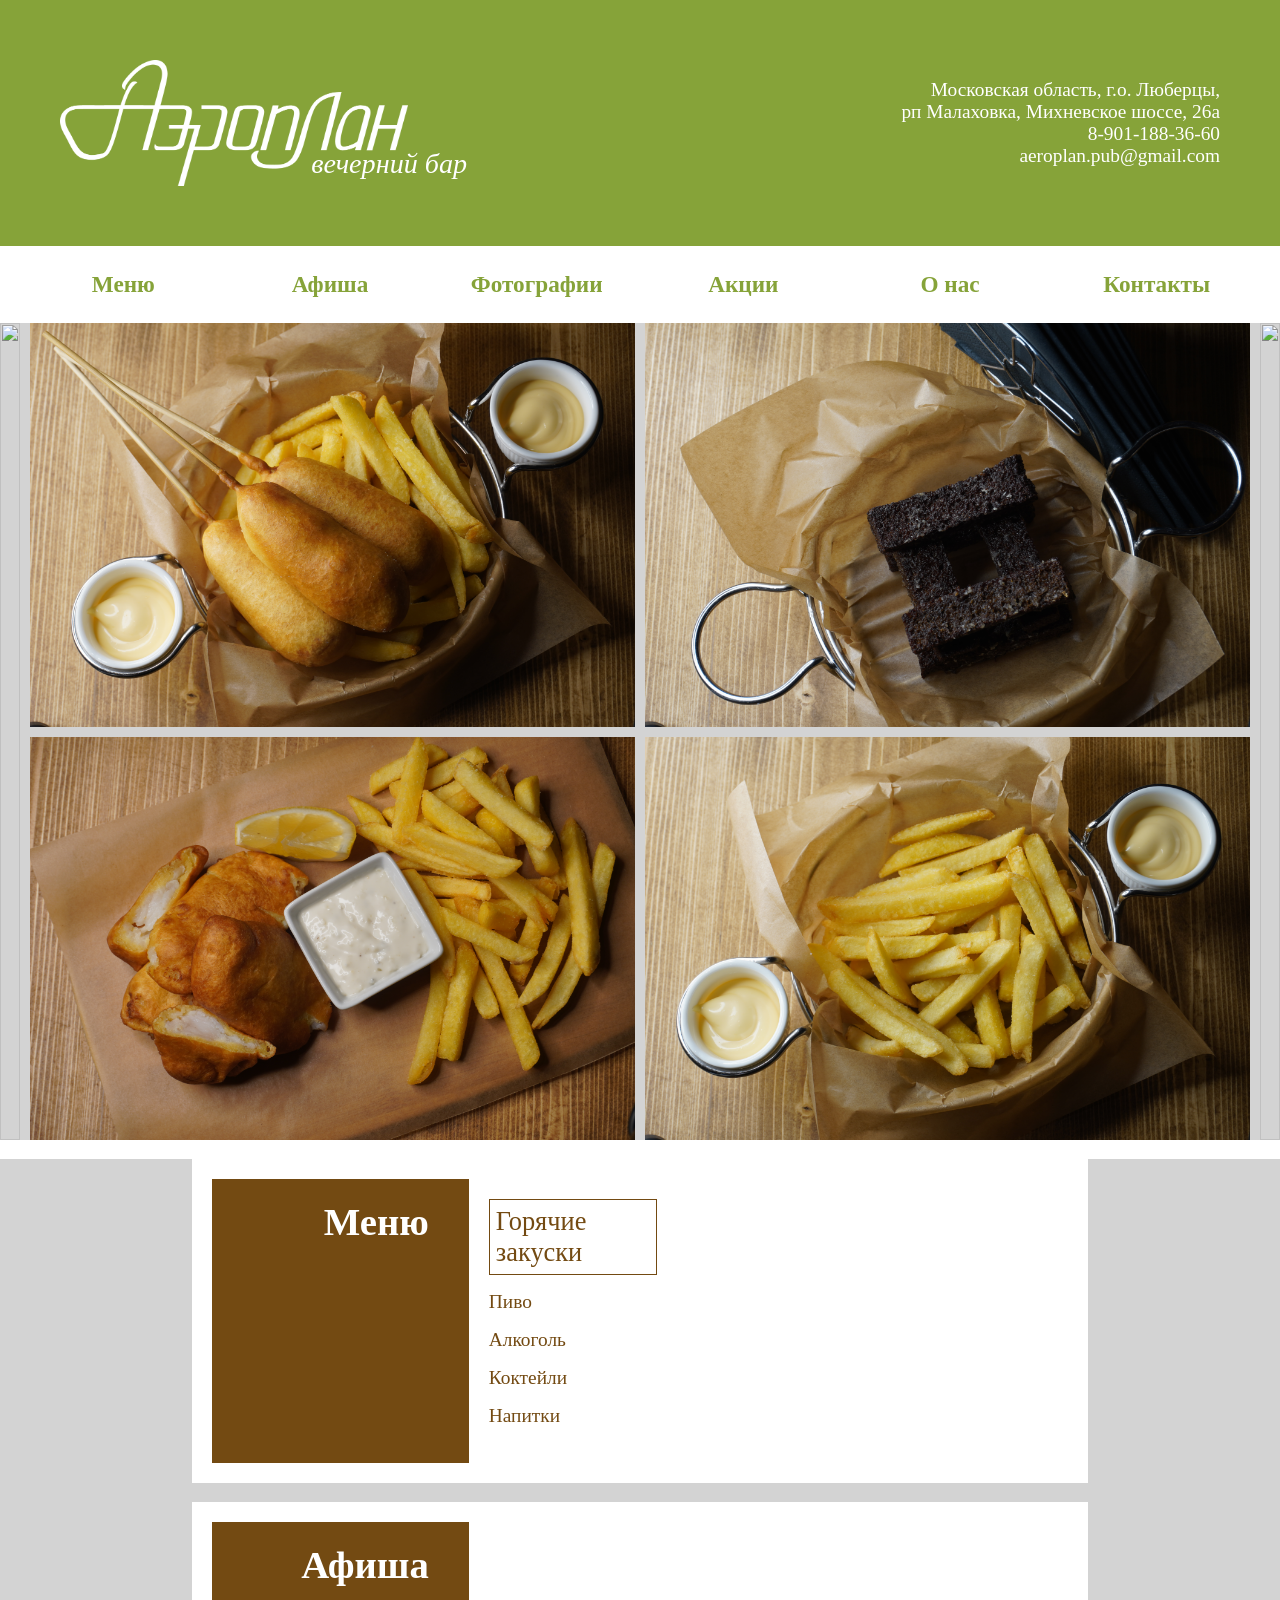
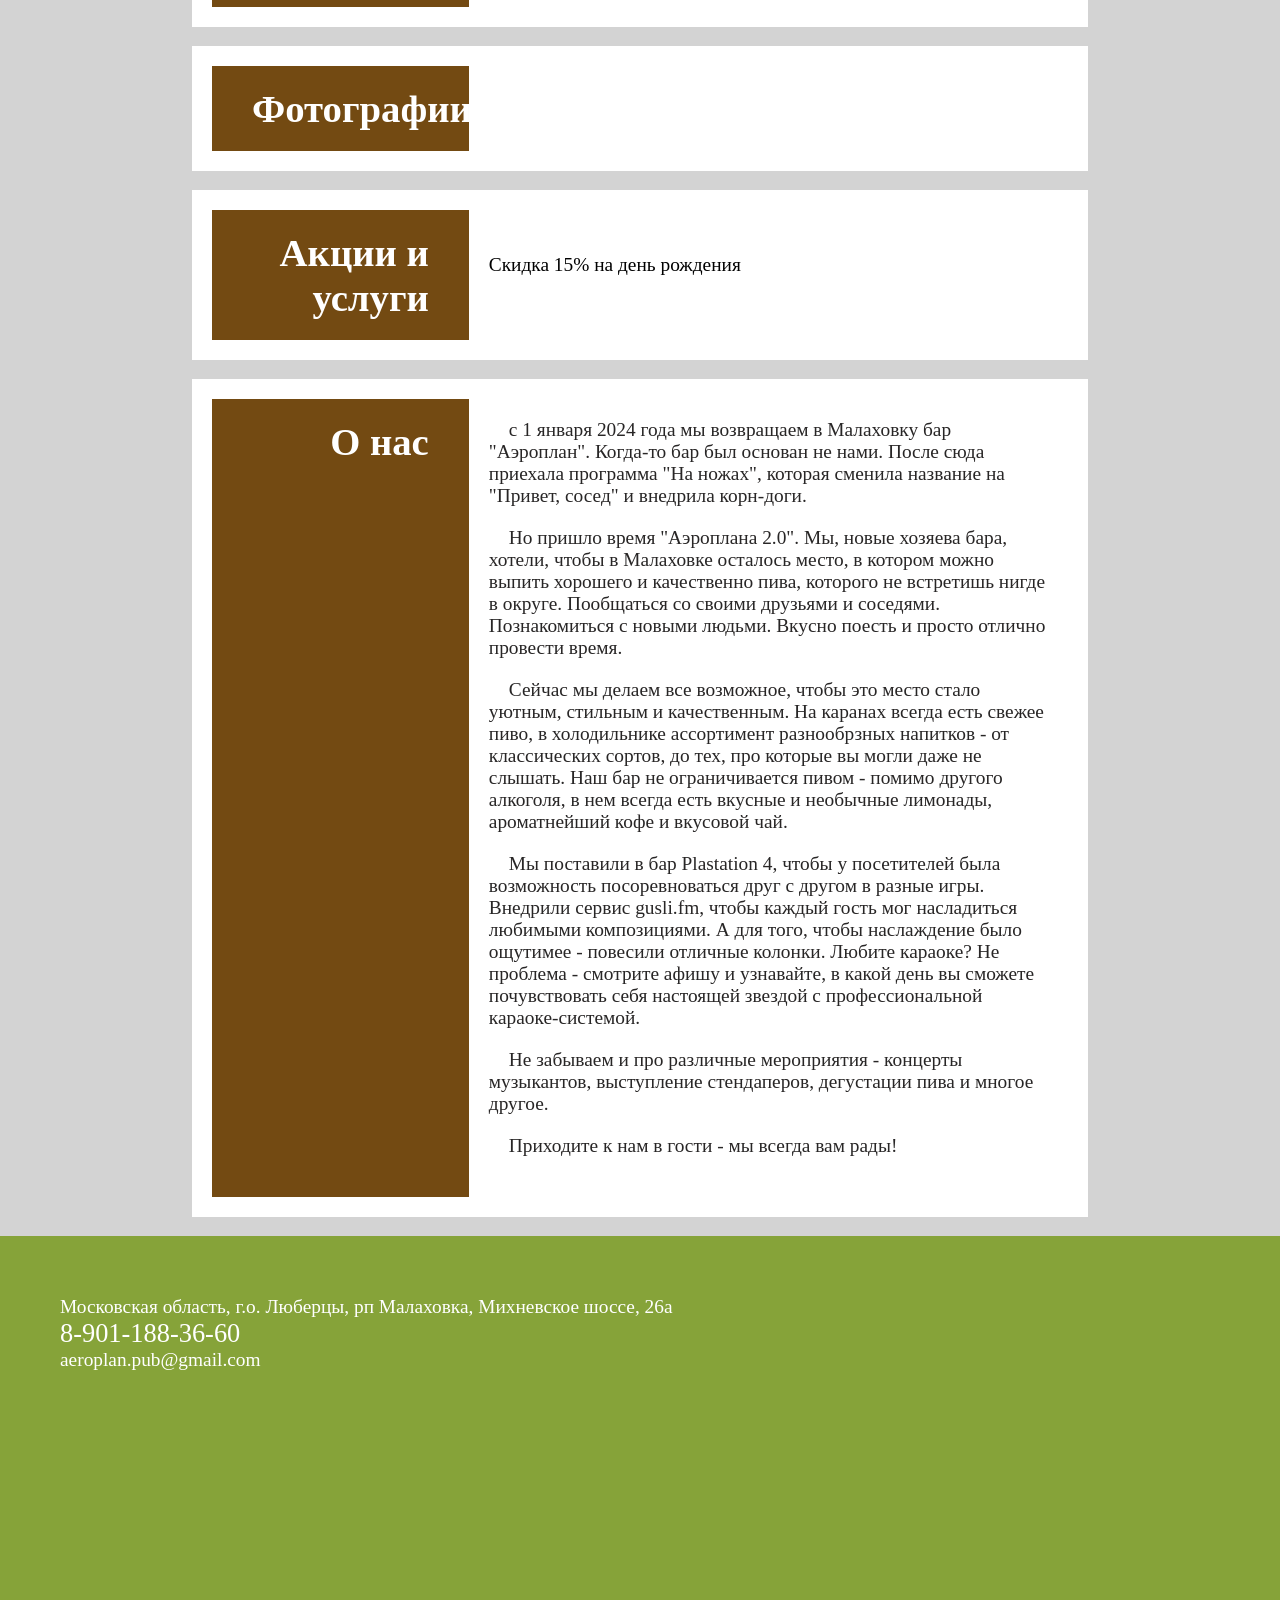
==== commit df4a6292: "Кнопка вызова мобильного меню" ====
--- a/index.html
+++ b/index.html
@@ -24,17 +24,17 @@
         <div class="nav">
             <div class="nav__btn-mobile"></div>
             <div class="nav__section">
-                <div class="nav__title"><a href="#about" class="link">О нас</a></div>
+                <div class="nav__btn-mobile-close"></div>
                 <div class="nav__title"><a href="#menu" class="link">Меню</a></div>
                 <div class="nav__title"><a href="#event" class="link">Афиша</a></div>
                 <div class="nav__title"><a href="#photogallery" class="link">Фотографии</a></div>
                 <div class="nav__title"><a href="#stock" class="link">Акции</a></div>
+                <div class="nav__title"><a href="#about" class="link">О нас</a></div>
                 <div class="nav__title"><a href="#contact" class="link">Контакты</a></div>
             </div>
         </div>
 
         <div class="slider">
-            <!-- <div class="slider__back"></div> -->
             <div class="slider__wrap">
                 <div class="slider__block"><img src="image/new/белаяЛеди.png" alt=""></div>
                 <div class="slider__block"><img src="image/new/Вставленное изображение 1.png" alt=""></div>
@@ -43,18 +43,72 @@
                 <div class="slider__block"><img src="image/new/Вставленное изображение.png" alt=""></div>
                 <div class="slider__block"><img src="image/new/негрони.png" alt=""></div>
             </div>
-            <!-- <div class="slide slide--active">
-                <div class="slider__img"></div>
-                <div class="slider__img-back"></div>
-            </div>
-            <div class="slide">
-                <div class="slider__img"></div>
-                <div class="slider__img-back"></div>
-            </div>
-            <div class="slide">
-                <div class="slider__img"></div>
-                <div class="slider__img-back"></div>
-            </div> -->
+        </div>
+
+        <div class="section" id="menu">
+            <div class="section__wrap">
+                <h1 class="title">Меню</h1>
+                <div class="menu__list section__block">
+
+                    <div class="section__nav">
+                        <p class="section__nav__title section__nav__title--active" id="food">Горячие закуски</p>
+                        <p class="section__nav__title" id="beer">Пиво</p>
+                        <p class="section__nav__title" id="alcohol">Алкоголь</p>
+                        <p class="section__nav__title" id="cocktails">Коктейли</p>
+                        <p class="section__nav__title" id="drinks">Напитки</p>
+                    </div>
+
+                    <div class="section__list section__list--active"></div>
+                </div>
+            </div>
+        </div>
+
+
+        <div class="section" id="event">
+            <div class="section__wrap">
+                <h1 class="title">Афиша</h1>
+
+                <div class="event section__block">
+
+                    <div class="section__nav date__nav">
+                        <p class="section__nav__title" id="january">Январь</p>
+                        <p class="section__nav__title" id="february">Февраль</p>
+                        <p class="section__nav__title" id="march">Март</p>
+                        <p class="section__nav__title" id="april">Апрель</p>
+                        <p class="section__nav__title" id="may">Май</p>
+                        <p class="section__nav__title" id="june">Июнь</p>
+                        <p class="section__nav__title" id="july">Июль</p>
+                        <p class="section__nav__title" id="august">Август</p>
+                        <p class="section__nav__title" id="september">Сентябрь</p>
+                        <p class="section__nav__title" id="october">Октябрь</p>
+                        <p class="section__nav__title" id="november">Ноябрь</p>
+                        <p class="section__nav__title" id="december">Декабрь</p>
+                    </div>
+
+                    <div class="event__list">
+
+                    </div>
+                </div>
+            </div>
+        </div>
+
+        <div class="section" id="photogallery">
+            <div class="section__wrap">
+                <h1 class="title">Фотографии</h1>
+                <div class="section__block"></div>
+            </div>
+        </div>
+
+        <div class="section" id="stock">
+            <div class="section__wrap">
+                <h1 class="title">Акции и услуги</h1>
+
+                <div class="stock section__block">
+                    <p class="stock__desct">Скидка 15% на день рождения</p>
+                    <p class="stock__desct"></p>
+                    <p class="stock__desct"></p>
+                </div>
+            </div>
         </div>
 
         <div class="section" id="about">
@@ -105,72 +159,6 @@
             </div>
         </div>
 
-        <div class="section" id="menu">
-            <div class="section__wrap">
-                <h1 class="title">Меню</h1>
-                <div class="menu__list section__block">
-
-                    <div class="section__nav">
-                        <p class="section__nav__title section__nav__title--active" id="food">Горячие закуски</p>
-                        <p class="section__nav__title" id="beer">Пиво</p>
-                        <p class="section__nav__title" id="alcohol">Алкоголь</p>
-                        <p class="section__nav__title" id="cocktails">Коктейли</p>
-                        <p class="section__nav__title" id="drinks">Напитки</p>
-                    </div>
-
-                    <div class="section__list section__list--active"></div>
-                </div>
-            </div>
-        </div>
-
-
-        <div class="section" id="event">
-            <div class="section__wrap">
-                <h1 class="title">Афиша</h1>
-
-                <div class="event section__block">
-
-                    <div class="section__nav date__nav">
-                        <p class="section__nav__title" id="january">Январь</p>
-                        <p class="section__nav__title" id="february">Февраль</p>
-                        <p class="section__nav__title" id="march">Март</p>
-                        <p class="section__nav__title" id="april">Апрель</p>
-                        <p class="section__nav__title" id="may">Май</p>
-                        <p class="section__nav__title" id="june">Июнь</p>
-                        <p class="section__nav__title" id="july">Июль</p>
-                        <p class="section__nav__title" id="august">Август</p>
-                        <p class="section__nav__title" id="september">Сентябрь</p>
-                        <p class="section__nav__title" id="october">Октябрь</p>
-                        <p class="section__nav__title" id="november">Ноябрь</p>
-                        <p class="section__nav__title" id="december">Декабрь</p>
-                    </div>
-
-                    <div class="event__list">
-
-                    </div>
-                </div>
-            </div>
-        </div>
-
-        <div class="section" id="photogallery">
-            <div class="section__wrap">
-                <h1 class="title">Фотографии</h1>
-                <div class="section__block"></div>
-            </div>
-        </div>
-
-        <div class="section" id="stock">
-            <div class="section__wrap">
-                <h1 class="title">Акции и услуги</h1>
-
-                <div class="stock section__block">
-                    <p class="stock__desct">Скидка 15% на день рождения</p>
-                    <p class="stock__desct"></p>
-                    <p class="stock__desct"></p>
-                </div>
-            </div>
-        </div>
-
         <div class="footer" id="contact">
             <div class="contact">
                 <p class="address">Московская область, г.о. Люберцы, рп Малаховка, Михневское шоссе, 26а</p>
--- a/style.css
+++ b/style.css
@@ -128,54 +128,12 @@
 /* SLIDER */
 .slider {
     width: 100%;
-    position: relative;
     margin-bottom: 1em;
 }
 
-/* SLIDER for animation */
-
-/* .slider {
-    height: 60vh;
-} */
-
-/* .slide {
-    position: absolute;
-    width: 100%;
-    height: 100%;
-    opacity: 0;
-    width: 100vw;
-    height: 60vh;
-    transition: opacity .5s ease-in;
-} */
-
-/* .slider__img {
-    height: 100%;
-    background-size: contain;
-    background-repeat: no-repeat;
-    background-position: center;
-} */
-
-/* .slider__img-back {
-    position: absolute;
-    width: 100%;
-    height: 100%;
-    top: 0;
-    filter: blur(7px);
-    z-index: -1;
-    background-size: cover;
-} */
-
-/* .slider__back {
-    position: absolute;
-    background-image: url(image/РазливноеПиво.JPG);
-    height: 100%;
-    background-size: cover;
-    filter: blur(7px);
-} */
 
 .slider__wrap {
     width: 100%;
-    /* height: 60vh; */
     display: grid;
     grid-template-areas: 
     "a b c f"
@@ -213,23 +171,6 @@
     object-fit: cover;
 }
 
-/*slides background*/
-
-/* .slider .slide:nth-child(1) .slider__img,
-.slider .slide:nth-child(1) .slider__img-back {
-    background-image: url(image/РазливноеПиво.JPG);
-}
-
-.slider .slide:nth-child(2) .slider__img,
-.slider .slide:nth-child(2) .slider__img-back {
-    background-image: url(image/Beer.JPG);
-}
-
-.slider .slide:nth-child(3) .slider__img,
-.slider .slide:nth-child(3) .slider__img-back {
-    background-image: url(image/photo_2024-04-17_18-32-51.jpg);
-} */
-
 /*NAV*/
 .nav {
     max-width: 1280px;
@@ -459,13 +400,28 @@
         position: fixed;
         left: 0;
         top: 0;
+        height: 30px;
+        padding: 0;
     }
 
     .nav__btn-mobile {
         opacity: 1;
-        background-color: #fff;
         width: 40px;
-        height: 40px;
+        height: 30px;
+        border-top: 4px solid var(--color-dark);
+        border-bottom: 4px solid var(--color-dark);
+        position: relative;
+        background-color: var(--secondary-dark);
+        margin: 20px;
+        box-shadow: 0px 0px 10px 8px var(--secondary-dark);
+    }
+
+    .nav__btn-mobile::after {
+        content: "";
+        position: absolute;
+        width: 100%;
+        height: 40%;
+        border-bottom: 4px solid var(--color-dark);
     }
 
     .nav__section {
@@ -473,12 +429,39 @@
         transform: translate(-100%);
     }
 
-    /*SLIDER*/
-
-    .slider__img {
-        height: 40vh;
-    }
-
+    .nav__section.open {
+        opacity: 1;
+        transform: translate(0%);
+        position: absolute;
+        width: 100vw;
+        height: 100vh;
+        background: white;
+        left: 0;
+        top: 0;
+        flex-direction: column;
+        justify-content: flex-start;
+        padding-top: 50px;
+    }
+
+    .nav__section.open .nav__btn-mobile-close {
+        position: absolute;
+        width: 30px;
+        height: 30px;
+        right: 10px;
+        top: 10px;
+        border-bottom: 5px solid;
+        transform: rotate(45deg);
+    }
+
+    .nav__section.open .nav__btn-mobile-close::after {
+        content: '';
+        position: absolute;
+        width: 100%;
+        height: 115%;
+        border-left: 5px solid;
+        top: 13px;
+        left: 13px;
+    }
     /*EVENT*/
 
     /* FOOTER */
@@ -487,4 +470,3 @@
     }
 }
 
-/*Slider Animation*/
